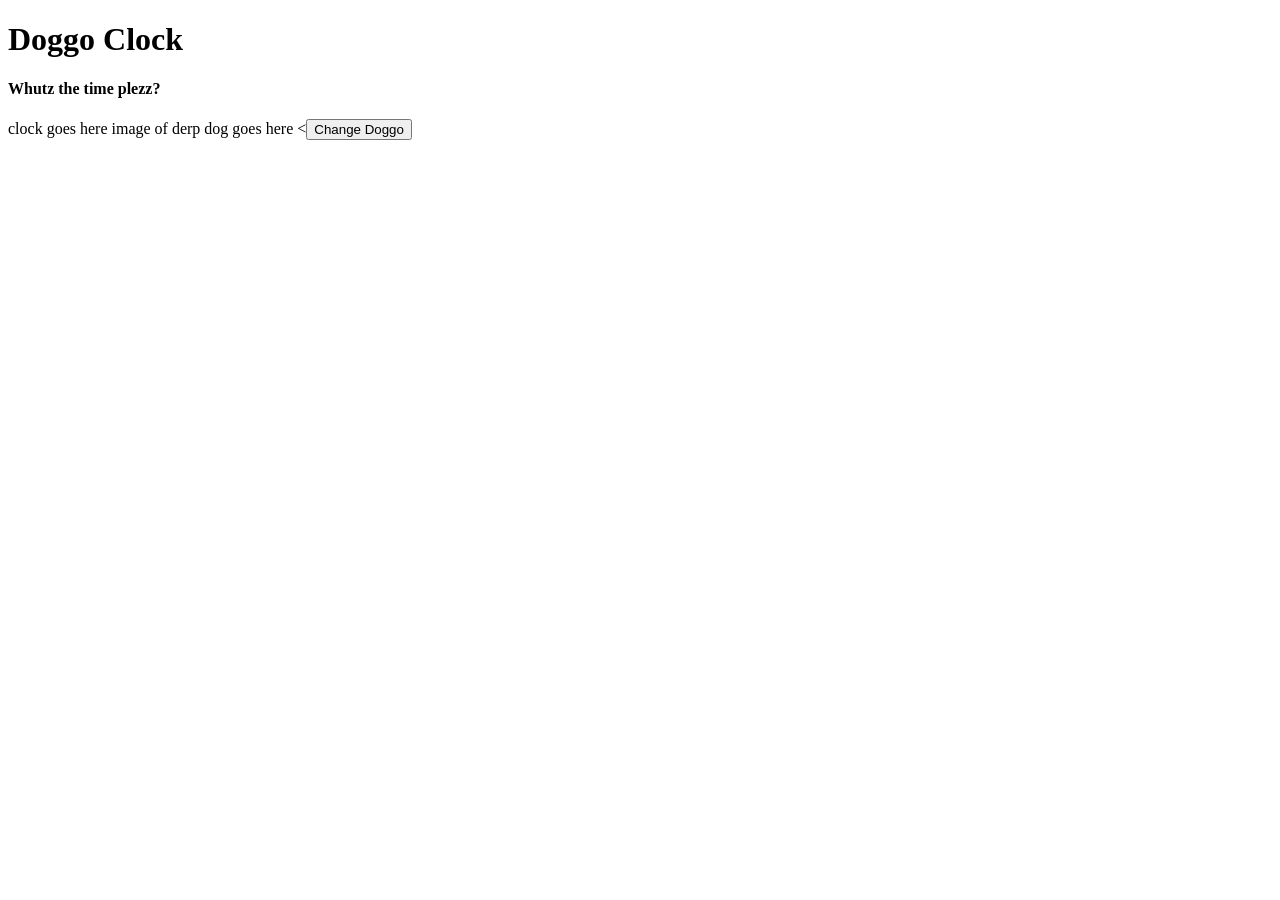
==== index.html @ f8bef8b0 "Add basic HTML structure" ====
<!DOCTYPE html>
<html lang="en" dir="ltr">
  <head>
    <meta charset="utf-8">
    <title>dogz telling time</title>
  </head>
  <body>
    <h1>Doggo Clock</h1>
    <h4>Whutz the time plezz?</h4>
    <span>clock goes here</span>
    <span>image of derp dog goes here</span>
    <<button type="button" name="button">Change Doggo</button>
  </body>
</html>
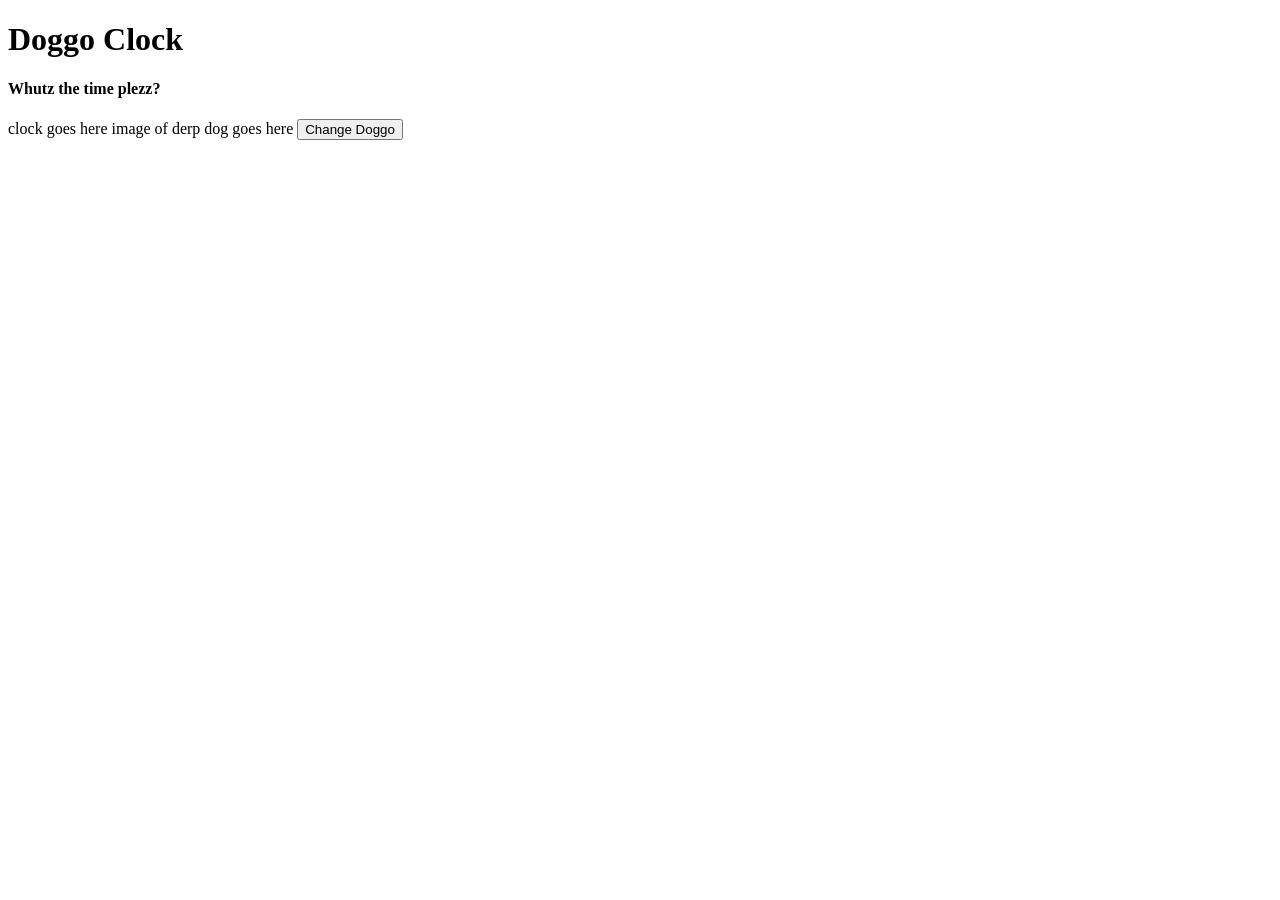
==== commit b4ec9eba: "Add images" ====
--- a/index.html
+++ b/index.html
@@ -9,6 +9,8 @@
     <h4>Whutz the time plezz?</h4>
     <span>clock goes here</span>
     <span>image of derp dog goes here</span>
-    <<button type="button" name="button">Change Doggo</button>
+    <button type="button" name="button">Change Doggo</button>
+
+    <script type="text/javascript" src="assets/js/scripts.js" charset="utf-8"></script>
   </body>
 </html>
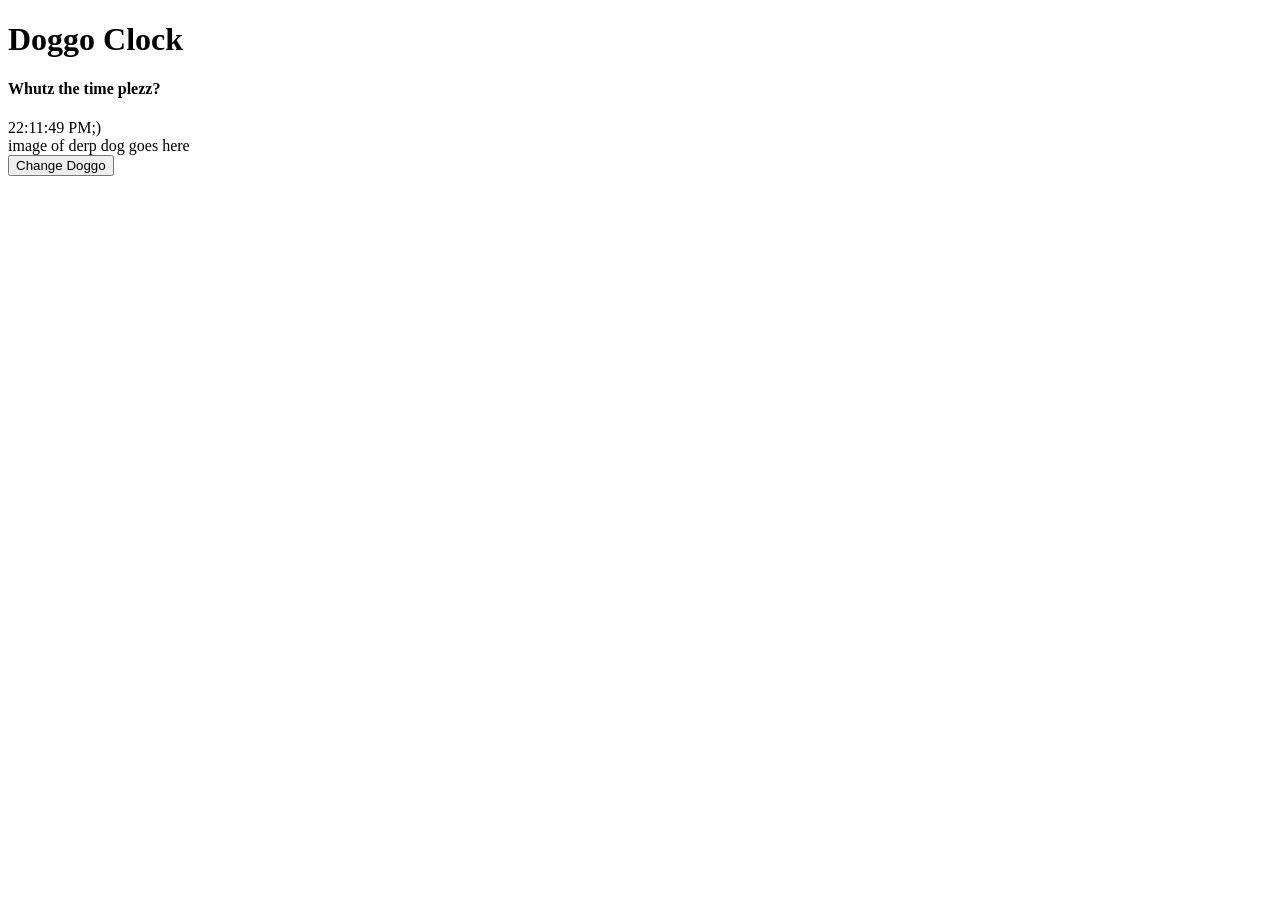
==== commit 408ca3be: "Clock shows on page" ====
--- a/index.html
+++ b/index.html
@@ -7,8 +7,8 @@
   <body>
     <h1>Doggo Clock</h1>
     <h4>Whutz the time plezz?</h4>
-    <span>clock goes here</span>
-    <span>image of derp dog goes here</span>
+    <div id="doggo-clock">clock goes here</div>
+    <div>image of derp dog goes here</div>
     <button type="button" name="button">Change Doggo</button>
 
     <script type="text/javascript" src="assets/js/scripts.js" charset="utf-8"></script>
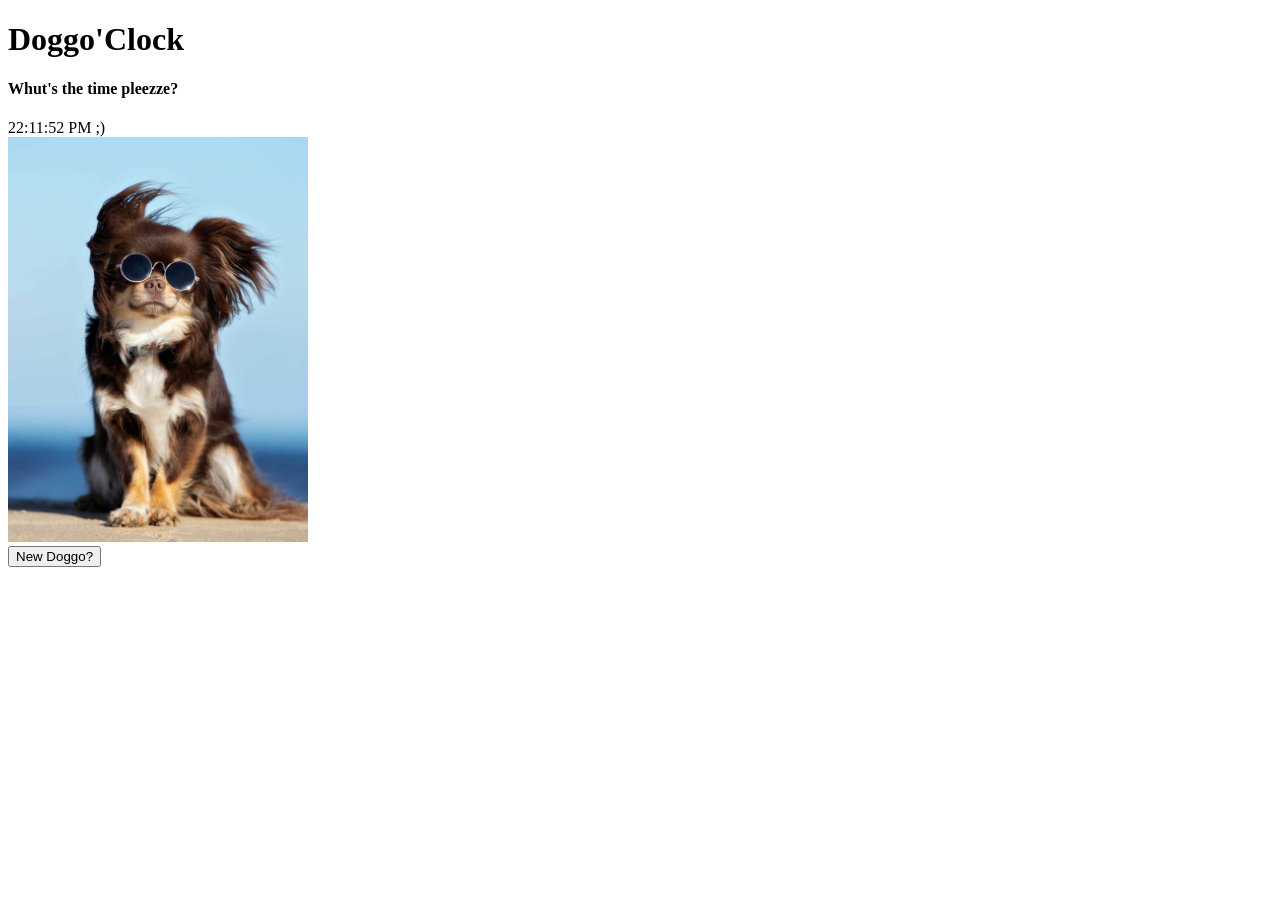
==== commit 40d0f6b3: "Change image with button" ====
--- a/index.html
+++ b/index.html
@@ -5,11 +5,12 @@
     <title>dogz telling time</title>
   </head>
   <body>
-    <h1>Doggo Clock</h1>
-    <h4>Whutz the time plezz?</h4>
+    <h1>Doggo'Clock</h1>
+    <h4>Whut's the time pleezze?</h4>
     <div id="doggo-clock">clock goes here</div>
-    <div>image of derp dog goes here</div>
-    <button type="button" name="button">Change Doggo</button>
+    <img id="doggo-image" src="assets/images/doggo_1.jpg" alt="Doggo wearing sunnies" width="300">
+    <br>
+    <button id="doggo-button" type="button" onclick="changeImage();">New Doggo?</button>
 
     <script type="text/javascript" src="assets/js/scripts.js" charset="utf-8"></script>
   </body>
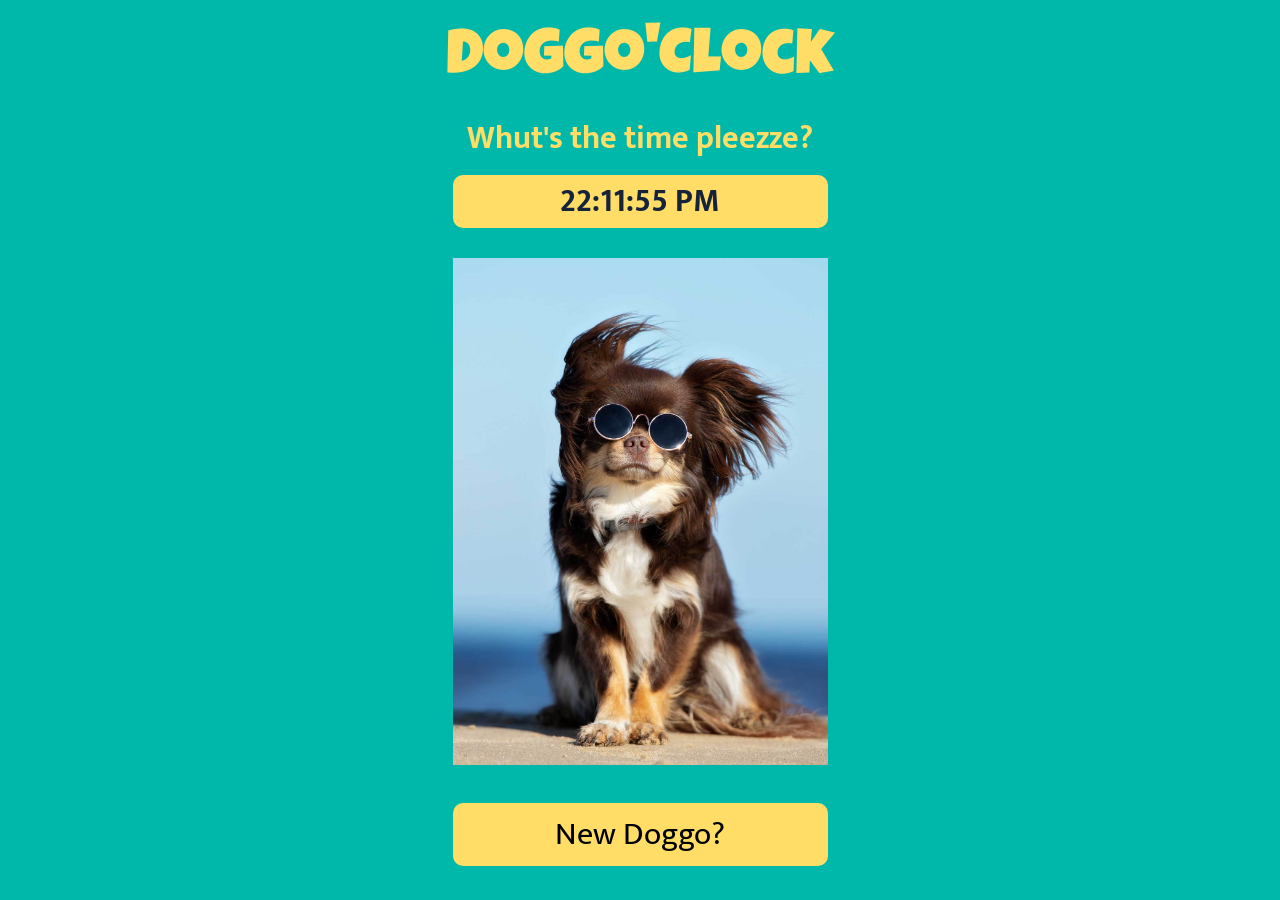
==== commit 2c6b98fe: "Add styling" ====
--- a/index.html
+++ b/index.html
@@ -3,15 +3,29 @@
   <head>
     <meta charset="utf-8">
     <title>dogz telling time</title>
+    <link href="https://fonts.googleapis.com/css?family=Luckiest+Guy&display=swap" rel="stylesheet">
+    <link href="https://fonts.googleapis.com/css?family=Mukta:500,700&display=swap" rel="stylesheet">
+    <link rel="stylesheet" href="assets/css/style.css">
   </head>
   <body>
-    <h1>Doggo'Clock</h1>
-    <h4>Whut's the time pleezze?</h4>
-    <div id="doggo-clock">clock goes here</div>
-    <img id="doggo-image" src="assets/images/doggo_1.jpg" alt="Doggo wearing sunnies" width="300">
-    <br>
-    <button id="doggo-button" type="button" onclick="changeImage();">New Doggo?</button>
+
+    <div class="container">
+
+      <h1>Doggo'Clock</h1>
+
+      <h4>Whut's the time pleezze?</h4>
+
+      <div id="doggo-clock">00:00:00</div>
+
+      <img id="doggo-image" src="assets/images/doggo_1.jpg" alt="Doggo wearing sunnies" width="300">
+
+      <br>
+
+      <button id="doggo-button" type="button" onclick="changeImage();">New Doggo?</button>
+
+    </div>
 
     <script type="text/javascript" src="assets/js/scripts.js" charset="utf-8"></script>
+
   </body>
 </html>
--- a/assets/css/style.css
+++ b/assets/css/style.css
@@ -0,0 +1,52 @@
+body {
+  background-color: #00b8a9;
+}
+
+.container {
+  display: flex;
+  flex-direction: column;
+  justify-content: center;
+  align-items: center;
+}
+
+h1 {
+  font: 400% "Luckiest Guy", cursive;
+  color: #ffdd67;
+  margin-top: 20px;
+  margin-bottom: 10px;
+}
+
+h4 {
+  font: 200% "Mukta", cursive;
+  font-weight: bold;
+  color: #ffdd67;
+  margin: 10px auto;
+}
+
+#doggo-clock {
+  font: 200% "Mukta", cursive;
+  font-weight: bold;
+  background-color: #ffdd67;
+  color: #17223b;
+  margin-bottom: 30px;
+  width: 375px;
+  text-align: center;
+  border-radius: 10px;
+}
+
+#doggo-image {
+  min-width: 375px;
+}
+
+#doggo-button {
+  background-color: #ffdd67;
+  color: 200% "Mukta", cursive;
+  font: 200% "Mukta", cursive;
+  border: none;
+  border-radius: 10px;
+  margin-top: 20px;
+  padding: 5px;
+  width: 375px;
+}
+
+/*# sourceMappingURL=style.css.map */
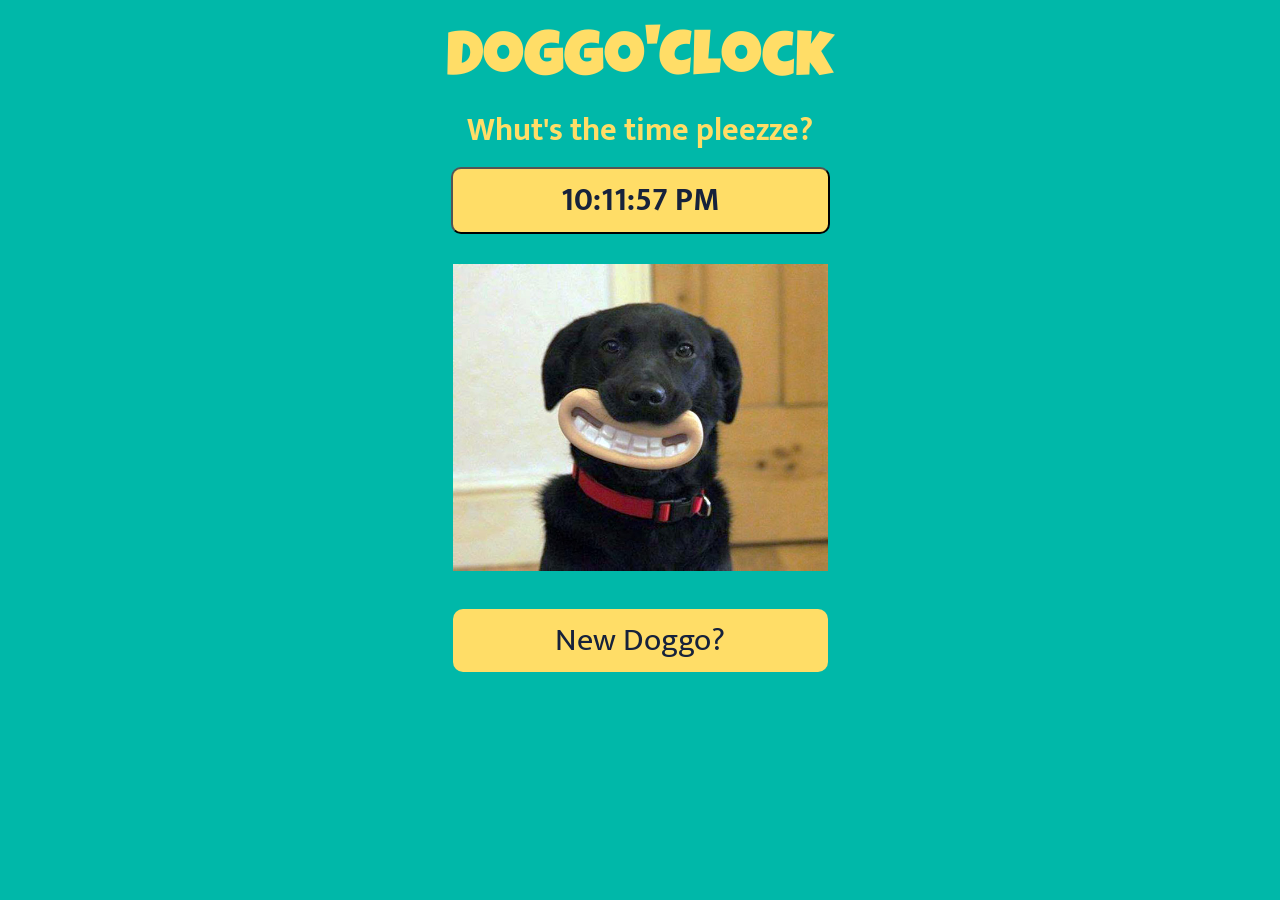
==== commit 13f29ab9: "Add coversion between 12 - 24 hour clock" ====
--- a/index.html
+++ b/index.html
@@ -15,7 +15,7 @@
 
       <h4>Whut's the time pleezze?</h4>
 
-      <div id="doggo-clock">00:00:00</div>
+      <button id="doggo-clock" type="button" onclick="changeClock();">00:00:00</button>
 
       <img id="doggo-image" src="assets/images/doggo_1.jpg" alt="Doggo wearing sunnies" width="300">
 
--- a/assets/css/style.css
+++ b/assets/css/style.css
@@ -1,5 +1,10 @@
+* {
+  margin: 0;
+}
+
 body {
   background-color: #00b8a9;
+  width: 100%;
 }
 
 .container {
@@ -12,26 +17,32 @@
 h1 {
   font: 400% "Luckiest Guy", cursive;
   color: #ffdd67;
-  margin-top: 20px;
-  margin-bottom: 10px;
+  margin-top: 30px;
 }
 
 h4 {
   font: 200% "Mukta", cursive;
   font-weight: bold;
   color: #ffdd67;
-  margin: 10px auto;
+  margin: 10px;
+}
+
+#doggo-clock, #doggo-button {
+  font: 200% "Mukta", cursive;
+  color: #17223b;
+  background-color: #ffdd67;
+  border-radius: 10px;
+  padding: 5px;
+  width: 365px;
+  box-sizing: content-box;
+  cursor: pointer;
 }
 
 #doggo-clock {
-  font: 200% "Mukta", cursive;
   font-weight: bold;
-  background-color: #ffdd67;
   color: #17223b;
   margin-bottom: 30px;
-  width: 375px;
   text-align: center;
-  border-radius: 10px;
 }
 
 #doggo-image {
@@ -39,14 +50,12 @@
 }
 
 #doggo-button {
-  background-color: #ffdd67;
-  color: 200% "Mukta", cursive;
-  font: 200% "Mukta", cursive;
   border: none;
-  border-radius: 10px;
   margin-top: 20px;
-  padding: 5px;
-  width: 375px;
+}
+
+button:focus {
+  outline: 0;
 }
 
 /*# sourceMappingURL=style.css.map */
